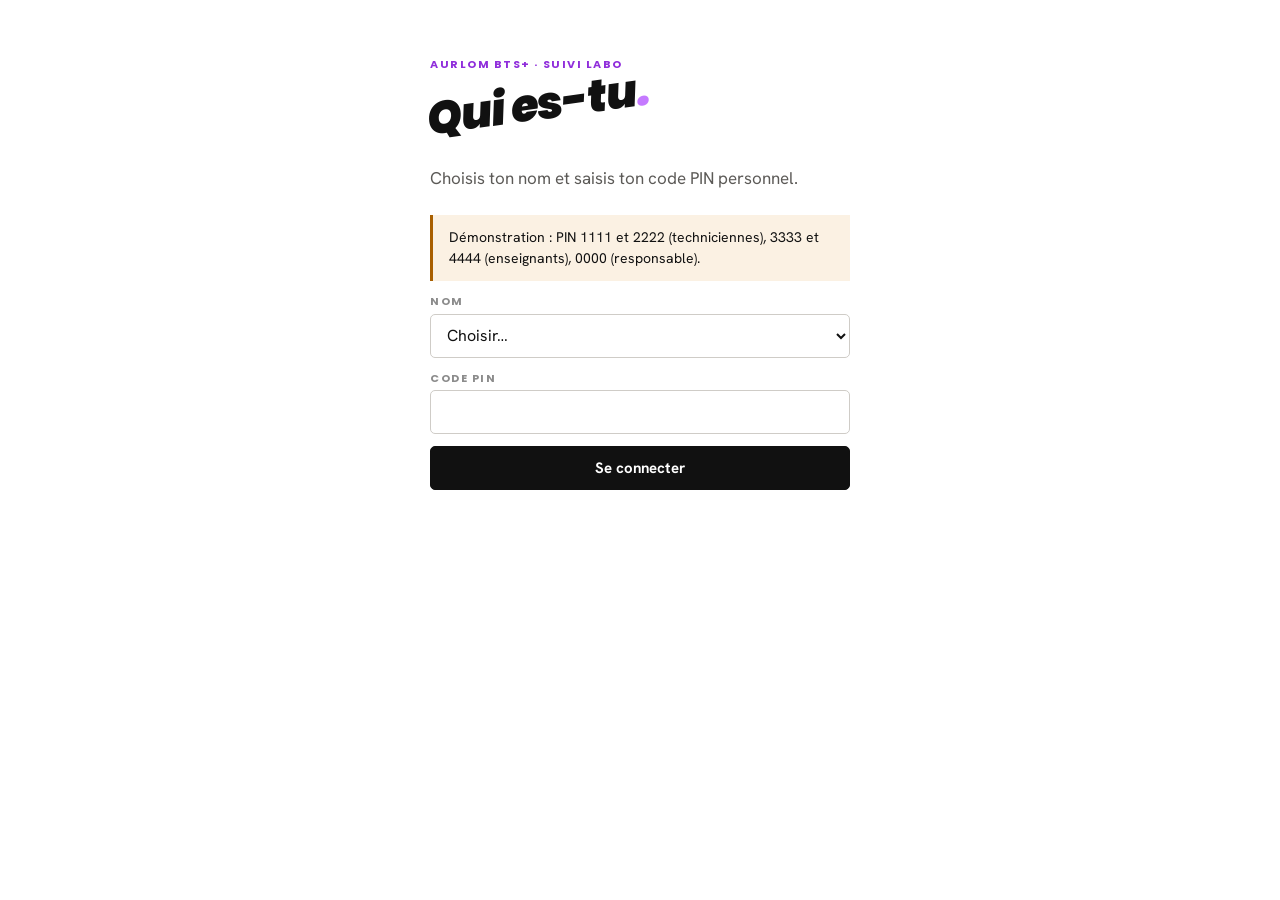
==== labo/index.html @ c9eea60d "Ajoute le suivi labo : présence, rangement, incidents et demandes de TP Application web pour les tec" ====
<!DOCTYPE html>
<html lang="fr">
<head>
<meta charset="UTF-8">
<meta name="viewport" content="width=device-width, initial-scale=1.0">
<meta name="robots" content="noindex">
<title>Suivi labo TP</title>
<link rel="preconnect" href="https://fonts.googleapis.com">
<link href="https://fonts.googleapis.com/css2?family=Poppins:ital,wght@0,700;1,900&family=Hanken+Grotesk:ital,wght@0,400;0,600;0,700;1,400&family=JetBrains+Mono:wght@400;600&display=swap" rel="stylesheet">
<link rel="stylesheet" href="style.css">
</head>
<body>
<main class="page" id="app">
  <p class="vide">Chargement…</p>
</main>
<section class="imprimable" id="imprimable" aria-hidden="true"></section>
<div class="toast cache" id="toast" role="status" aria-live="polite"></div>
<script src="core.js"></script>
<script src="demo.js"></script>
<script src="app.js"></script>
</body>
</html>
---- labo/style.css ----
/* Suivi labo — charte interne Aurlom BTS+ (Guide interne Aurlom, jetons du design system). */
:root {
  --papier: #ffffff; --pierre: #f5f4f1; --encre: #111111; --encre-sourde: #5c5a57; --encre-faible: #8c8c8c;
  --filet: #e2dfda; --filet-fort: #cfccc7; --violet: #c57aff; --violet-profond: #902edb; --violet-pale: #f4ecff;
  --violet-2: #cdb0ff; --violet-nuit: #391959; --vert: #1d7a50; --vert-pale: #e8f4ee; --ambre: #a85f00;
  --ambre-pale: #fbf1e3; --rouge-pale: #fbeceb; --sur-encre: #e9e6e2; --sur-encre-sourd: #bdb9b4;
  --space-1: 4px; --space-2: 8px; --space-3: 12px; --space-4: 16px; --space-5: 24px; --space-6: 32px; --space-7: 48px;
  --radius-xs: 3px; --radius-sm: 5px; --radius-md: 8px;
  --filet-fin: 1px solid var(--filet); --filet-encre: 1px solid var(--encre);
  --inclinaison: -8deg;
  --font-display: 'Poppins', system-ui, sans-serif;
  --font-sans: 'Hanken Grotesk', system-ui, sans-serif;
  --font-mono: 'JetBrains Mono', ui-monospace, monospace;
  color-scheme: light;
}
* { box-sizing: border-box; }
html { -webkit-text-size-adjust: 100%; }
body { margin: 0; background: var(--papier); color: var(--encre); font-family: var(--font-sans); font-size: 15px; line-height: 1.5; -webkit-font-smoothing: antialiased; }
.page { max-width: 1040px; margin: 0 auto; padding: var(--space-5) var(--space-4) var(--space-7); }
button, input, select, textarea { font: inherit; color: inherit; }

/* Titres */
.sur { font-family: var(--font-display); font-size: 11px; font-weight: 700; letter-spacing: 0.14em; text-transform: uppercase; color: var(--violet-profond); margin: 0; }
h1 { font-family: var(--font-display); font-weight: 900; font-style: italic; font-size: clamp(32px, 7vw, 45px); line-height: 1; letter-spacing: -0.02em; margin: var(--space-5) 0 var(--space-5); display: inline-block; transform: rotate(var(--inclinaison)); transform-origin: left bottom; }
h1 .point, h2 .point { color: var(--violet); }
h2 { font-family: var(--font-display); font-weight: 900; font-style: italic; font-size: 23px; line-height: 1.15; letter-spacing: -0.01em; margin: var(--space-6) 0 var(--space-4); }
h3 { font-size: 16px; font-weight: 700; margin: 0 0 var(--space-2); }
.lead { font-size: 17px; margin: 0 0 var(--space-5); color: var(--encre-sourde); max-width: 640px; }
.label, th, .champ > span { font-family: var(--font-display); font-size: 11px; font-weight: 700; letter-spacing: 0.14em; text-transform: uppercase; color: var(--encre-faible); }
.sourd { color: var(--encre-sourde); }
.petit { font-size: 14px; }
.mono { font-family: var(--font-mono); font-size: 13px; }

/* En-tête */
.entete { display: flex; justify-content: space-between; align-items: center; gap: var(--space-3); flex-wrap: wrap; padding-bottom: var(--space-3); border-bottom: var(--filet-encre); }
.entete .qui { font-size: 14px; color: var(--encre-sourde); }
.entete .qui b { color: var(--encre); }
.demo { background: var(--ambre-pale); border-left: 3px solid var(--ambre); padding: var(--space-2) var(--space-3); font-size: 14px; margin: var(--space-3) 0 0; display: flex; gap: var(--space-3); flex-wrap: wrap; align-items: center; justify-content: space-between; }

/* Onglets */
.onglets { display: flex; gap: var(--space-1); overflow-x: auto; margin: var(--space-4) 0 0; border-bottom: var(--filet-fin); scrollbar-width: none; }
.onglets button { background: none; border: 0; border-bottom: 2px solid transparent; padding: var(--space-2) var(--space-3); font-family: var(--font-display); font-weight: 700; font-size: 12px; letter-spacing: 0.08em; text-transform: uppercase; color: var(--encre-sourde); cursor: pointer; white-space: nowrap; }
.onglets button[aria-selected="true"] { color: var(--encre); border-bottom-color: var(--violet); }
.onglets .compte { font-family: var(--font-mono); color: var(--violet-profond); margin-left: 4px; }

/* Boutons */
.btn { display: inline-flex; align-items: center; justify-content: center; gap: var(--space-2); min-height: 44px; padding: 0 var(--space-4); border-radius: var(--radius-sm); border: var(--filet-encre); background: var(--papier); color: var(--encre); font-weight: 700; cursor: pointer; text-decoration: none; }
.btn:hover { background: var(--pierre); }
.btn.plein { background: var(--encre); color: var(--papier); }
.btn.plein:hover { background: #2a2a2a; }
.btn.violet { background: var(--violet-profond); border-color: var(--violet-profond); color: var(--papier); }
.btn.lien { border: 0; background: none; color: var(--violet-profond); padding: 0; min-height: 0; }
.btn.petit { min-height: 34px; padding: 0 var(--space-3); font-size: 13px; }
.btn:disabled { opacity: 0.45; cursor: not-allowed; }
.btn:focus-visible, .onglets button:focus-visible, input:focus-visible, select:focus-visible, textarea:focus-visible, .seg label:focus-within { outline: 2px solid var(--violet-profond); outline-offset: 2px; }
.actions { display: flex; gap: var(--space-2); flex-wrap: wrap; margin-top: var(--space-3); }

/* Formulaires */
.grille { display: grid; grid-template-columns: repeat(auto-fit, minmax(200px, 1fr)); gap: var(--space-3) var(--space-4); }
.champ { display: flex; flex-direction: column; gap: var(--space-1); }
.champ.large { grid-column: 1 / -1; }
input, select, textarea { width: 100%; min-height: 44px; padding: var(--space-2) var(--space-3); border: var(--filet-fin); border-color: var(--filet-fort); border-radius: var(--radius-sm); background: var(--papier); font-size: 16px; }
textarea { min-height: 88px; resize: vertical; }
.cases { display: grid; grid-template-columns: repeat(auto-fit, minmax(240px, 1fr)); gap: var(--space-2); }
.case { display: flex; gap: var(--space-2); align-items: flex-start; padding: var(--space-2) var(--space-3); border: var(--filet-fin); border-radius: var(--radius-sm); cursor: pointer; }
.case input { width: 18px; height: 18px; min-height: 0; margin: 3px 0 0; accent-color: var(--violet-profond); flex: none; }
.case:has(input:checked) { border-color: var(--violet-2); background: var(--violet-pale); }

/* Segmenté OK / NC / N.A. */
.controle { display: flex; justify-content: space-between; align-items: center; gap: var(--space-3); padding: var(--space-2) 0; border-bottom: var(--filet-fin); }
.seg { display: inline-flex; border: var(--filet-fin); border-color: var(--filet-fort); border-radius: var(--radius-sm); overflow: hidden; flex: none; }
.seg label { position: relative; }
.seg input { position: absolute; opacity: 0; width: 1px; height: 1px; min-height: 0; }
.seg span { display: block; padding: var(--space-2) var(--space-3); font-size: 12px; font-weight: 700; letter-spacing: 0.06em; cursor: pointer; min-width: 52px; text-align: center; }
.seg label + label span { border-left: var(--filet-fin); }
.seg input:checked + span.ok { background: var(--vert-pale); color: var(--vert); }
.seg input:checked + span.nc { background: var(--rouge-pale); color: var(--violet-profond); }
.seg input:checked + span.na { background: var(--pierre); color: var(--encre-sourde); }

/* Cartes, encarts, panneau */
.carte { border: var(--filet-fin); border-radius: var(--radius-sm); padding: var(--space-4); margin-bottom: var(--space-3); background: var(--papier); }
.carte .tete { display: flex; justify-content: space-between; gap: var(--space-3); align-items: flex-start; flex-wrap: wrap; }
.carte .meta { font-size: 14px; color: var(--encre-sourde); margin: var(--space-1) 0 0; }
.carte p { margin: var(--space-2) 0 0; }
details.carte summary { cursor: pointer; list-style: none; }
details.carte summary::-webkit-details-marker { display: none; }
.encart { padding: var(--space-3) var(--space-4); border-left: 3px solid var(--encre); background: var(--pierre); margin: var(--space-3) 0; font-size: 14px; }
.encart.ambre { background: var(--ambre-pale); border-color: var(--ambre); }
.encart.vert { background: var(--vert-pale); border-color: var(--vert); }
.encart.urgent { background: var(--rouge-pale); border-color: var(--violet-profond); }
.panneau { background: var(--encre); color: var(--sur-encre); border-radius: var(--radius-md); padding: var(--space-5); margin: var(--space-4) 0; }
.panneau .label { color: var(--sur-encre-sourd); }
.panneau .heure { font-family: var(--font-display); font-weight: 900; font-style: italic; font-size: clamp(44px, 12vw, 64px); line-height: 1; letter-spacing: -0.02em; display: inline-block; transform: rotate(var(--inclinaison)); transform-origin: left bottom; margin: var(--space-4) 0 var(--space-4); color: var(--papier); }
.panneau .heure .point { color: var(--violet); }
.panneau select { background: var(--encre); color: var(--sur-encre); border-color: #3a3a3a; }
.panneau .btn.badge { width: 100%; min-height: 64px; font-size: 18px; background: var(--violet); border-color: var(--violet); color: var(--encre); }
.panneau .btn.badge:hover { background: var(--violet-2); }
.panneau .sourd { color: var(--sur-encre-sourd); }

/* Badges d'état (toujours un mot + une couleur) */
.badge { display: inline-block; font-family: var(--font-display); font-size: 11px; line-height: 1; font-weight: 700; letter-spacing: 0.08em; text-transform: uppercase; padding: 5px 7px; border-radius: var(--radius-xs); white-space: nowrap; vertical-align: middle; background: var(--pierre); color: var(--encre-sourde); }
.badge.vert { background: var(--vert-pale); color: var(--vert); }
.badge.ambre { background: var(--ambre-pale); color: var(--ambre); }
.badge.violet { background: var(--violet-pale); color: var(--violet-profond); }
.badge.urgent { background: var(--rouge-pale); color: var(--violet-profond); }
.badge.encre { background: var(--encre); color: var(--sur-encre); }

/* Chiffres clés */
.chiffres { display: grid; grid-template-columns: repeat(auto-fit, minmax(150px, 1fr)); border-top: var(--filet-encre); margin: var(--space-4) 0; }
.chiffre { padding: var(--space-4) var(--space-4) var(--space-4) 0; border-bottom: var(--filet-fin); }
.chiffre b { display: inline-block; font-family: var(--font-display); font-weight: 900; font-style: italic; font-size: 38px; line-height: 1; letter-spacing: -0.02em; transform: rotate(var(--inclinaison)); transform-origin: left bottom; margin: var(--space-2) 0 var(--space-3); }
.chiffre.accent b { color: var(--violet-profond); }
.chiffre span { display: block; font-size: 14px; color: var(--encre-sourde); line-height: 1.4; }

/* Tableaux */
.tableau-wrap { overflow-x: auto; margin: var(--space-3) 0; }
table { border-collapse: collapse; width: 100%; font-size: 14px; }
th { text-align: left; padding: var(--space-2) var(--space-3) var(--space-2) 0; border-bottom: var(--filet-encre); white-space: nowrap; }
td { padding: var(--space-3) var(--space-3) var(--space-3) 0; border-bottom: var(--filet-fin); vertical-align: top; }
td:first-child { font-weight: 600; }
td.num, th.num, td.mono { white-space: nowrap; }
td.num, th.num { text-align: right; font-family: var(--font-mono); font-variant-numeric: tabular-nums; }
tfoot td { border-top: var(--filet-encre); border-bottom: 0; font-weight: 700; }

/* Fil de messages */
.fil { margin-top: var(--space-3); border-top: var(--filet-fin); padding-top: var(--space-3); }
.msg { padding: var(--space-2) 0; font-size: 14px; }
.msg .de { font-weight: 700; }
.msg.systeme { color: var(--encre-faible); font-size: 13px; }
.fil form { display: flex; gap: var(--space-2); margin-top: var(--space-2); }
.fil input { flex: 1; }

.vide { color: var(--encre-faible); font-size: 14px; padding: var(--space-3) 0; }
.toast { position: fixed; left: 50%; bottom: var(--space-5); transform: translateX(-50%); max-width: calc(100% - 32px); background: var(--encre); color: var(--sur-encre); padding: var(--space-3) var(--space-4); border-radius: var(--radius-sm); font-size: 14px; z-index: 10; }
.toast.erreur { background: var(--violet-nuit); }
.connexion { max-width: 420px; margin: var(--space-6) auto 0; }
.cache { display: none !important; }
.deux { display: grid; grid-template-columns: 1fr; gap: var(--space-5); }
@media (min-width: 860px) { .deux { grid-template-columns: 1fr 1fr; } }

/* Impression du relevé mensuel */
.imprimable { display: none; }
@media print {
  body * { visibility: hidden; }
  .imprimable, .imprimable * { visibility: visible; }
  .imprimable { display: block; position: absolute; inset: 0; padding: 18mm; font-size: 10pt; }
  .imprimable h1 { font-size: 25pt; transform: none; margin: 4mm 0 6mm; }
  .imprimable .signatures { display: grid; grid-template-columns: 1fr 1fr; gap: 12mm; margin-top: 14mm; }
  .imprimable .signatures div { border-top: 1px solid #111; padding-top: 2mm; min-height: 22mm; }
  .imprimable .pied { margin-top: 10mm; font-size: 8pt; color: #8c8c8c; display: flex; justify-content: space-between; }
}
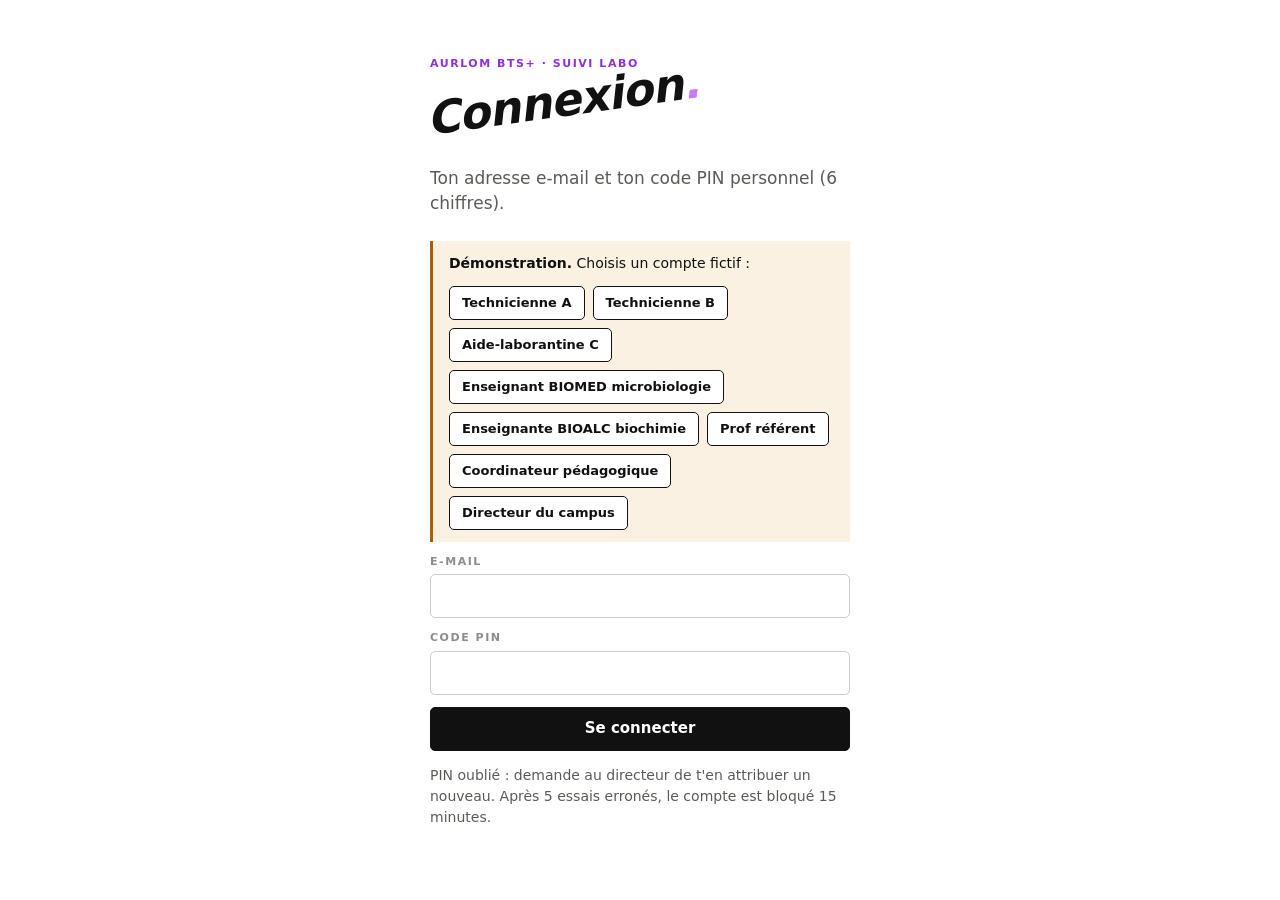
==== commit a4a23b7b: "Suivi labo v2 : rôles, inventaire, commandes, programme et sécurité - Sept rôles avec droits vérifié" ====
--- a/labo/index.html
+++ b/labo/index.html
@@ -3,7 +3,9 @@
 <head>
 <meta charset="UTF-8">
 <meta name="viewport" content="width=device-width, initial-scale=1.0">
-<meta name="robots" content="noindex">
+<meta name="robots" content="noindex, nofollow, noarchive">
+<meta name="referrer" content="no-referrer">
+<meta http-equiv="Content-Security-Policy" content="default-src 'none'; script-src 'self'; style-src 'self' 'unsafe-inline' https://fonts.googleapis.com; font-src https://fonts.gstatic.com; img-src 'self' data:; connect-src https://script.google.com https://script.googleusercontent.com; form-action 'none'; base-uri 'none'">
 <title>Suivi labo TP</title>
 <link rel="preconnect" href="https://fonts.googleapis.com">
 <link href="https://fonts.googleapis.com/css2?family=Poppins:ital,wght@0,700;1,900&family=Hanken+Grotesk:ital,wght@0,400;0,600;0,700;1,400&family=JetBrains+Mono:wght@400;600&display=swap" rel="stylesheet">
--- a/labo/style.css
+++ b/labo/style.css
@@ -138,6 +138,13 @@
 .deux { display: grid; grid-template-columns: 1fr; gap: var(--space-5); }
 @media (min-width: 860px) { .deux { grid-template-columns: 1fr 1fr; } }
 
+/* Programme et commandes */
+ul.materiel { list-style: none; padding: 0; margin: 0; display: grid; gap: var(--space-1); font-size: 14px; }
+ul.materiel li::before { content: ''; display: inline-block; width: 8px; height: 8px; background: var(--violet); margin-right: var(--space-2); vertical-align: middle; }
+fieldset.devis { border: var(--filet-fin); border-radius: var(--radius-sm); padding: var(--space-3) var(--space-4); margin: var(--space-4) 0 0; }
+fieldset.devis legend { padding: 0 var(--space-2); }
+.devis-ligne + .devis-ligne { margin-top: var(--space-3); padding-top: var(--space-3); border-top: var(--filet-fin); }
+
 /* Impression du relevé mensuel */
 .imprimable { display: none; }
 @media print {
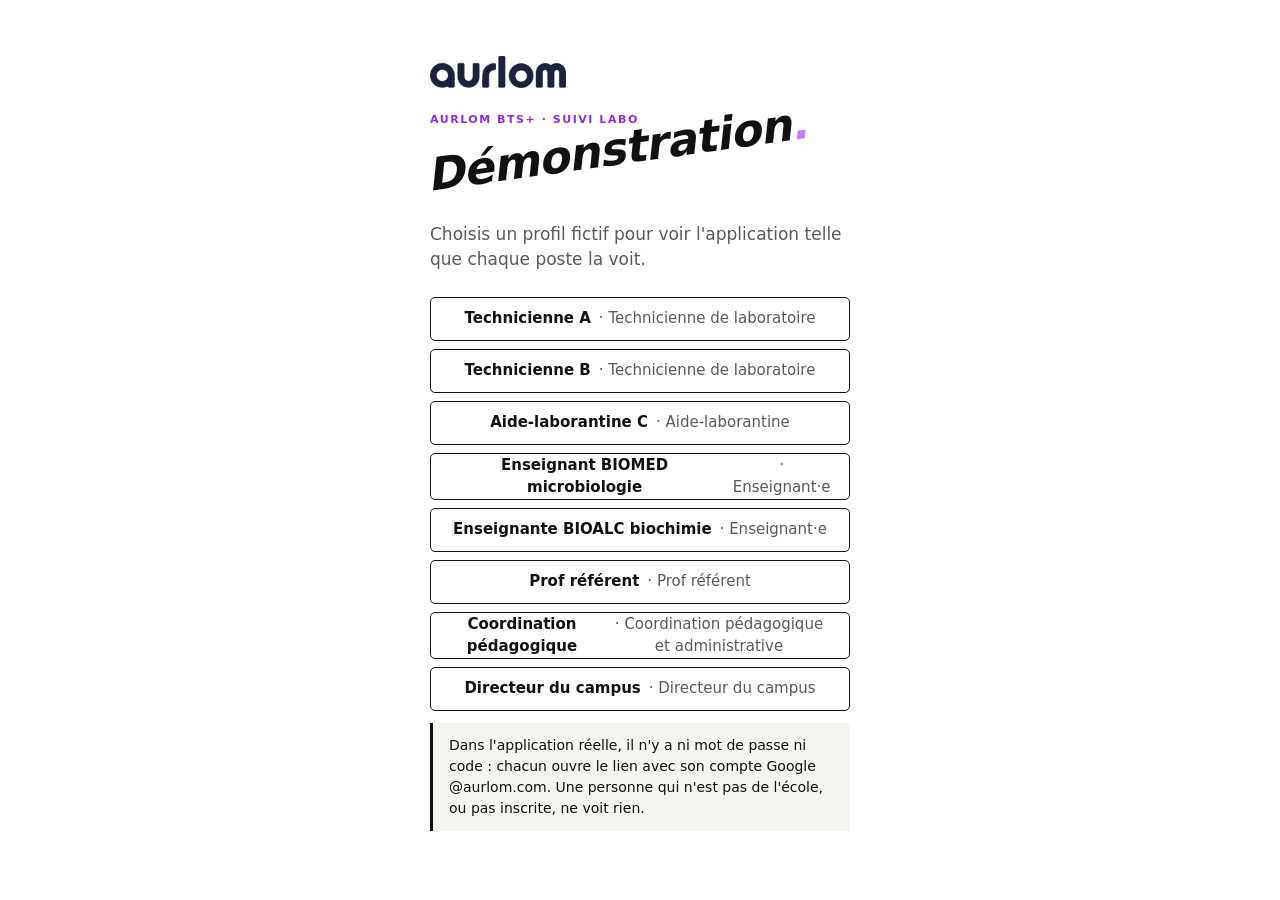
==== commit 0beb0c78: "Suppression complète de l'accès par code PIN L'identité vient uniquement du compte Google de l'école" ====
--- a/labo/index.html
+++ b/labo/index.html
@@ -5,7 +5,7 @@
 <meta name="viewport" content="width=device-width, initial-scale=1.0">
 <meta name="robots" content="noindex, nofollow, noarchive">
 <meta name="referrer" content="no-referrer">
-<meta http-equiv="Content-Security-Policy" content="default-src 'none'; script-src 'self'; style-src 'self' 'unsafe-inline' https://fonts.googleapis.com; font-src https://fonts.gstatic.com; img-src 'self' data:; connect-src https://script.google.com https://script.googleusercontent.com; form-action 'none'; base-uri 'none'">
+<meta http-equiv="Content-Security-Policy" content="default-src 'none'; script-src 'self'; style-src 'self' 'unsafe-inline' https://fonts.googleapis.com; font-src https://fonts.gstatic.com; img-src 'self' data:; connect-src 'none'; form-action 'none'; base-uri 'none'">
 <title>Suivi labo TP</title>
 <link rel="preconnect" href="https://fonts.googleapis.com">
 <link href="https://fonts.googleapis.com/css2?family=Poppins:ital,wght@0,700;1,900&family=Hanken+Grotesk:ital,wght@0,400;0,600;0,700;1,400&family=JetBrains+Mono:wght@400;600&display=swap" rel="stylesheet">
@@ -19,6 +19,7 @@
 <div class="toast cache" id="toast" role="status" aria-live="polite"></div>
 <script src="core.js"></script>
 <script src="demo.js"></script>
+<script src="referentiel.js"></script>
 <script src="app.js"></script>
 </body>
 </html>
--- a/labo/style.css
+++ b/labo/style.css
@@ -156,3 +156,42 @@
   .imprimable .signatures div { border-top: 1px solid #111; padding-top: 2mm; min-height: 22mm; }
   .imprimable .pied { margin-top: 10mm; font-size: 8pt; color: #8c8c8c; display: flex; justify-content: space-between; }
 }
+
+/* Boîte de dialogue intégrée */
+dialog.boite { border: var(--filet-encre); border-radius: var(--radius-md); padding: var(--space-5); max-width: min(480px, calc(100% - 32px)); width: 100%; background: var(--papier); color: var(--encre); }
+dialog.boite::backdrop { background: rgba(17, 17, 17, 0.45); }
+dialog.boite > p:first-child { font-weight: 700; margin: 0 0 var(--space-3); }
+details.carte summary .tete { margin: 0; }
+
+/* ------------------------------------------------------------------ */
+/* Codes couleurs (palette de la charte interne : états, filières)     */
+/* ------------------------------------------------------------------ */
+.entete .marque { display: flex; align-items: center; gap: var(--space-3); }
+.logo { display: block; height: 28px; width: auto; }
+.connexion .logo { height: 32px; margin-bottom: var(--space-2); }
+.imprimable .logo { height: 32px; }
+
+/* Filet gauche de 3 px dans la couleur de l'état, comme l'Encart de la charte */
+.carte.etat-vert { border-left: 3px solid var(--vert); }
+.carte.etat-ambre { border-left: 3px solid var(--ambre); }
+.carte.etat-urgent { border-left: 3px solid var(--violet-profond); }
+.carte.etat-violet { border-left: 3px solid var(--violet); }
+.carte.etat-eteint { border-left: 3px solid var(--filet-fort); }
+.carte.etat-eteint h3, .carte.etat-eteint p { color: var(--encre-sourde); }
+tr.etat-urgent td:first-child { border-left: 3px solid var(--violet-profond); padding-left: var(--space-2); }
+tr.etat-ambre td:first-child { border-left: 3px solid var(--ambre); padding-left: var(--space-2); }
+
+/* Étiquettes de filière */
+.filiere { display: inline-block; font-family: var(--font-display); font-size: 10px; font-weight: 700; letter-spacing: 0.1em; text-transform: uppercase; line-height: 1; padding: 4px 6px; border-radius: var(--radius-xs); vertical-align: middle; white-space: nowrap; }
+.filiere.f-biomed { background: var(--violet-nuit); color: var(--papier); }
+.filiere.f-bioalc { background: var(--encre); color: var(--papier); }
+.filiere.f-commun { background: var(--pierre); color: var(--encre-sourde); }
+
+/* Pied de page et légende */
+.pied { margin-top: var(--space-7); border-top: var(--filet-fin); padding-top: var(--space-3); }
+.pied-ligne { display: flex; justify-content: space-between; align-items: baseline; gap: var(--space-3); font-size: 11px; color: var(--encre-faible); margin-top: var(--space-3); }
+.pied-num { font-family: var(--font-mono); font-weight: 600; font-size: 13px; color: var(--violet-profond); }
+.legende summary { cursor: pointer; }
+.legende-grille { display: grid; grid-template-columns: repeat(auto-fit, minmax(260px, 1fr)); gap: var(--space-2) var(--space-5); margin-top: var(--space-3); font-size: 14px; color: var(--encre-sourde); }
+.legende-grille p { margin: 0; }
+@media print { .pied { display: none; } }
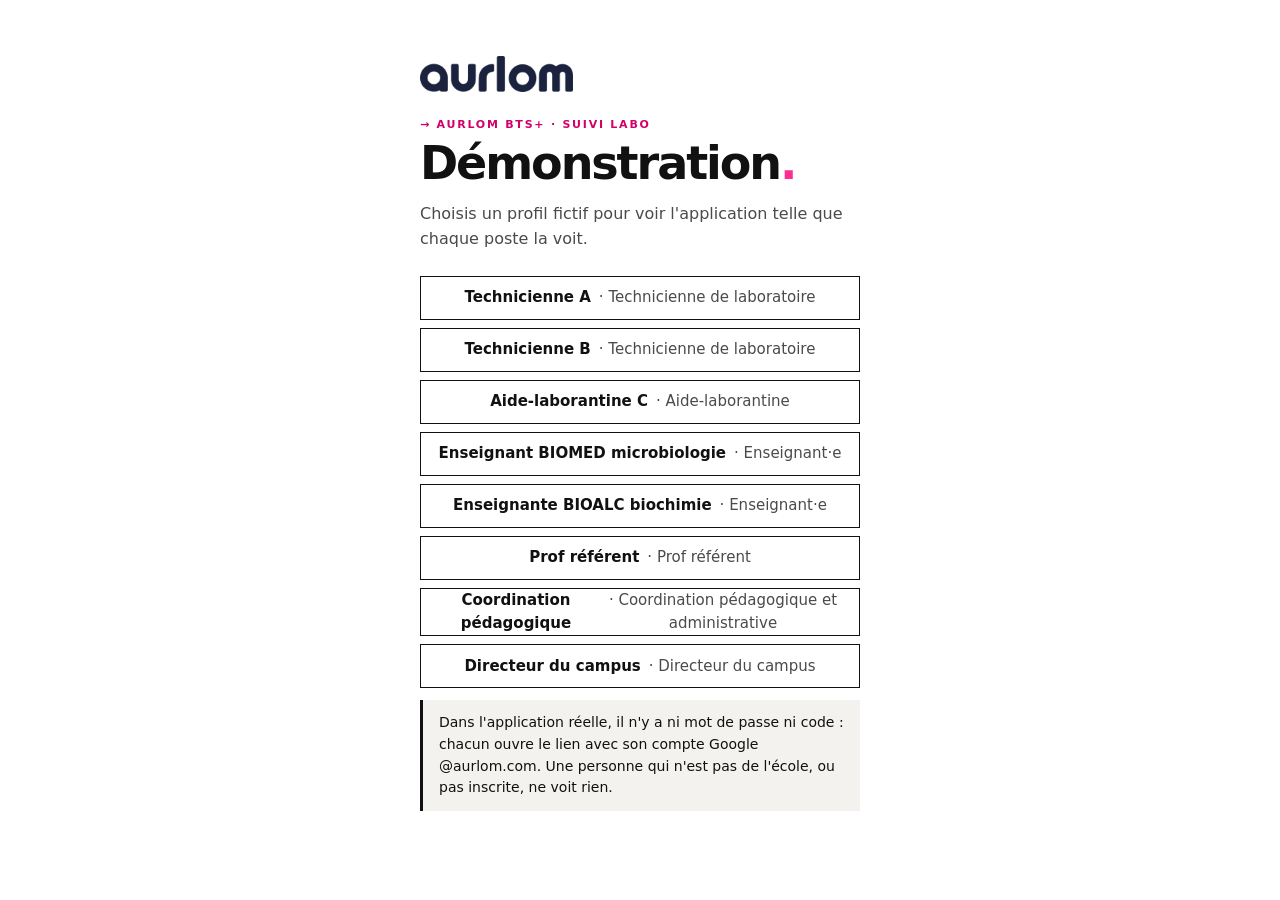
==== commit 3d83666f: "Charte Aurlom des guides internes et de la brochure BTS+ 2026-27 - Inter Tight droit et serré à la p" ====
--- a/labo/index.html
+++ b/labo/index.html
@@ -8,7 +8,7 @@
 <meta http-equiv="Content-Security-Policy" content="default-src 'none'; script-src 'self'; style-src 'self' 'unsafe-inline' https://fonts.googleapis.com; font-src https://fonts.gstatic.com; img-src 'self' data:; connect-src 'none'; form-action 'none'; base-uri 'none'">
 <title>Suivi labo TP</title>
 <link rel="preconnect" href="https://fonts.googleapis.com">
-<link href="https://fonts.googleapis.com/css2?family=Poppins:ital,wght@0,700;1,900&family=Hanken+Grotesk:ital,wght@0,400;0,600;0,700;1,400&family=JetBrains+Mono:wght@400;600&display=swap" rel="stylesheet">
+<link href="https://fonts.googleapis.com/css2?family=Inter+Tight:ital,wght@0,400;0,500;0,600;0,700;0,800;0,900;1,300;1,400&family=JetBrains+Mono:wght@400;600&display=swap" rel="stylesheet">
 <link rel="stylesheet" href="style.css">
 </head>
 <body>
--- a/labo/style.css
+++ b/labo/style.css
@@ -1,147 +1,170 @@
-/* Suivi labo — charte interne Aurlom BTS+ (Guide interne Aurlom, jetons du design system). */
+/* Suivi labo — charte Aurlom (guides internes et brochure BTS+ 2026-27) :
+   Inter Tight droit et serré, un seul accent rose vif, fond sable pour les encarts,
+   panneaux noirs, trois états RAS / À suivre / Urgent en vert, jaune et rose.
+   Aucun arrondi, aucune ombre, aucun dégradé. */
 :root {
-  --papier: #ffffff; --pierre: #f5f4f1; --encre: #111111; --encre-sourde: #5c5a57; --encre-faible: #8c8c8c;
-  --filet: #e2dfda; --filet-fort: #cfccc7; --violet: #c57aff; --violet-profond: #902edb; --violet-pale: #f4ecff;
-  --violet-2: #cdb0ff; --violet-nuit: #391959; --vert: #1d7a50; --vert-pale: #e8f4ee; --ambre: #a85f00;
-  --ambre-pale: #fbf1e3; --rouge-pale: #fbeceb; --sur-encre: #e9e6e2; --sur-encre-sourd: #bdb9b4;
+  --papier: #ffffff; --sable: #f4f2ee; --encre: #111111; --noir: #0d0d0d;
+  --encre-sourde: #4a4a4a; --gris: #8a8a8a; --filet: #e2dfda; --filet-fort: #cfccc7;
+  --rose: #ff2e93;          /* accent : aplats, filets, point final, texte sur noir */
+  --rose-texte: #d1006a;    /* même teinte foncée pour le petit texte sur fond clair (lisibilité) */
+  --rose-pale: #ffebf4;
+  --vert: #127a6b; --vert-pale: #e5f2ef;     /* RAS : fait, validé */
+  --jaune: #ffd43b; --jaune-pale: #fff6d6;   /* À suivre : à faire, à valider */
+  --sur-noir: #ffffff; --sur-noir-sourd: #b5b5b5;
   --space-1: 4px; --space-2: 8px; --space-3: 12px; --space-4: 16px; --space-5: 24px; --space-6: 32px; --space-7: 48px;
-  --radius-xs: 3px; --radius-sm: 5px; --radius-md: 8px;
-  --filet-fin: 1px solid var(--filet); --filet-encre: 1px solid var(--encre);
-  --inclinaison: -8deg;
-  --font-display: 'Poppins', system-ui, sans-serif;
-  --font-sans: 'Hanken Grotesk', system-ui, sans-serif;
+  --filet-fin: 1px solid var(--filet); --filet-encre: 1px solid var(--encre); --filet-gras: 2px solid var(--encre);
+  --font-titre: 'Inter Tight', 'Inter', system-ui, sans-serif;
+  --font-sans: 'Inter Tight', 'Inter', system-ui, sans-serif;
   --font-mono: 'JetBrains Mono', ui-monospace, monospace;
   color-scheme: light;
 }
 * { box-sizing: border-box; }
 html { -webkit-text-size-adjust: 100%; }
-body { margin: 0; background: var(--papier); color: var(--encre); font-family: var(--font-sans); font-size: 15px; line-height: 1.5; -webkit-font-smoothing: antialiased; }
-.page { max-width: 1040px; margin: 0 auto; padding: var(--space-5) var(--space-4) var(--space-7); }
+body { margin: 0; background: var(--papier); color: var(--encre); font-family: var(--font-sans); font-size: 15px; line-height: 1.55; -webkit-font-smoothing: antialiased; }
+.page { max-width: 1120px; margin: 0 auto; padding: var(--space-5) var(--space-4) var(--space-7); }
 button, input, select, textarea { font: inherit; color: inherit; }
 
-/* Titres */
-.sur { font-family: var(--font-display); font-size: 11px; font-weight: 700; letter-spacing: 0.14em; text-transform: uppercase; color: var(--violet-profond); margin: 0; }
-h1 { font-family: var(--font-display); font-weight: 900; font-style: italic; font-size: clamp(32px, 7vw, 45px); line-height: 1; letter-spacing: -0.02em; margin: var(--space-5) 0 var(--space-5); display: inline-block; transform: rotate(var(--inclinaison)); transform-origin: left bottom; }
-h1 .point, h2 .point { color: var(--violet); }
-h2 { font-family: var(--font-display); font-weight: 900; font-style: italic; font-size: 23px; line-height: 1.15; letter-spacing: -0.01em; margin: var(--space-6) 0 var(--space-4); }
-h3 { font-size: 16px; font-weight: 700; margin: 0 0 var(--space-2); }
-.lead { font-size: 17px; margin: 0 0 var(--space-5); color: var(--encre-sourde); max-width: 640px; }
-.label, th, .champ > span { font-family: var(--font-display); font-size: 11px; font-weight: 700; letter-spacing: 0.14em; text-transform: uppercase; color: var(--encre-faible); }
+/* Titres : droits, serrés, point final rose */
+.sur { font-family: var(--font-titre); font-size: 11px; font-weight: 700; letter-spacing: 0.16em; text-transform: uppercase; color: var(--rose-texte); margin: 0; }
+.sur::before { content: '→ '; }
+h1 { font-family: var(--font-titre); font-weight: 900; font-size: clamp(32px, 6vw, 46px); line-height: 0.98; letter-spacing: -0.045em; margin: var(--space-2) 0 var(--space-4); }
+h1 .point, h2 .point { color: var(--rose); }
+h2 { font-family: var(--font-titre); font-weight: 800; font-size: 23px; line-height: 1.15; letter-spacing: -0.03em; margin: var(--space-6) 0 var(--space-3); }
+h3 { font-size: 16px; font-weight: 700; letter-spacing: -0.01em; margin: 0 0 var(--space-2); }
+.lead { font-size: 16px; margin: 0 0 var(--space-5); color: var(--encre-sourde); max-width: 680px; }
+.label, th, .champ > span { font-family: var(--font-titre); font-size: 11px; font-weight: 700; letter-spacing: 0.14em; text-transform: uppercase; color: var(--gris); }
 .sourd { color: var(--encre-sourde); }
 .petit { font-size: 14px; }
 .mono { font-family: var(--font-mono); font-size: 13px; }
 
-/* En-tête */
-.entete { display: flex; justify-content: space-between; align-items: center; gap: var(--space-3); flex-wrap: wrap; padding-bottom: var(--space-3); border-bottom: var(--filet-encre); }
+/* En-tête : logo, puis filet noir comme en tête des guides */
+.entete { display: flex; justify-content: space-between; align-items: center; gap: var(--space-3); flex-wrap: wrap; padding-bottom: var(--space-3); border-bottom: var(--filet-gras); }
 .entete .qui { font-size: 14px; color: var(--encre-sourde); }
 .entete .qui b { color: var(--encre); }
-.demo { background: var(--ambre-pale); border-left: 3px solid var(--ambre); padding: var(--space-2) var(--space-3); font-size: 14px; margin: var(--space-3) 0 0; display: flex; gap: var(--space-3); flex-wrap: wrap; align-items: center; justify-content: space-between; }
-
-/* Onglets */
-.onglets { display: flex; gap: var(--space-1); overflow-x: auto; margin: var(--space-4) 0 0; border-bottom: var(--filet-fin); scrollbar-width: none; }
-.onglets button { background: none; border: 0; border-bottom: 2px solid transparent; padding: var(--space-2) var(--space-3); font-family: var(--font-display); font-weight: 700; font-size: 12px; letter-spacing: 0.08em; text-transform: uppercase; color: var(--encre-sourde); cursor: pointer; white-space: nowrap; }
-.onglets button[aria-selected="true"] { color: var(--encre); border-bottom-color: var(--violet); }
-.onglets .compte { font-family: var(--font-mono); color: var(--violet-profond); margin-left: 4px; }
-
-/* Boutons */
-.btn { display: inline-flex; align-items: center; justify-content: center; gap: var(--space-2); min-height: 44px; padding: 0 var(--space-4); border-radius: var(--radius-sm); border: var(--filet-encre); background: var(--papier); color: var(--encre); font-weight: 700; cursor: pointer; text-decoration: none; }
-.btn:hover { background: var(--pierre); }
+.demo { background: var(--jaune-pale); border-left: 3px solid var(--jaune); padding: var(--space-2) var(--space-3); font-size: 14px; margin: var(--space-3) 0 0; display: flex; gap: var(--space-3); flex-wrap: wrap; align-items: center; justify-content: space-between; }
+
+/* Onglets : tous visibles, retour à la ligne au lieu du défilement horizontal */
+.onglets { display: flex; flex-wrap: wrap; gap: var(--space-2); margin: var(--space-4) 0 0; padding-bottom: var(--space-3); border-bottom: var(--filet-fin); }
+.onglets button { display: inline-flex; align-items: center; gap: 6px; min-height: 36px; background: var(--papier); border: var(--filet-encre); padding: 0 var(--space-3); font-family: var(--font-titre); font-weight: 700; font-size: 12px; letter-spacing: 0.1em; text-transform: uppercase; color: var(--encre); cursor: pointer; white-space: nowrap; }
+.onglets button:hover { background: var(--sable); }
+.onglets button[aria-selected="true"] { background: var(--encre); color: var(--papier); }
+.onglets .compte { font-family: var(--font-mono); font-size: 11px; font-weight: 600; letter-spacing: 0; background: var(--rose); color: var(--papier); padding: 2px 6px; line-height: 1.2; }
+@media (max-width: 560px) {
+  .onglets { gap: 6px; }
+  .onglets button { flex: 1 1 calc(50% - 6px); justify-content: center; font-size: 11px; letter-spacing: 0.06em; padding: 0 var(--space-2); white-space: normal; text-align: center; line-height: 1.2; }
+}
+
+/* Boutons : rectangles nets */
+.btn { display: inline-flex; align-items: center; justify-content: center; gap: var(--space-2); min-height: 44px; padding: 0 var(--space-4); border: var(--filet-encre); background: var(--papier); color: var(--encre); font-weight: 700; cursor: pointer; text-decoration: none; }
+.btn:hover { background: var(--sable); }
 .btn.plein { background: var(--encre); color: var(--papier); }
-.btn.plein:hover { background: #2a2a2a; }
-.btn.violet { background: var(--violet-profond); border-color: var(--violet-profond); color: var(--papier); }
-.btn.lien { border: 0; background: none; color: var(--violet-profond); padding: 0; min-height: 0; }
+.btn.plein:hover { background: #2b2b2b; }
+.btn.violet { background: var(--rose); border-color: var(--rose); color: var(--papier); }
+.btn.lien { border: 0; background: none; color: var(--encre); padding: 0; min-height: 0; text-decoration: underline; text-decoration-color: var(--rose); text-decoration-thickness: 2px; text-underline-offset: 3px; }
+.btn.lien:hover { background: none; color: var(--rose-texte); }
 .btn.petit { min-height: 34px; padding: 0 var(--space-3); font-size: 13px; }
 .btn:disabled { opacity: 0.45; cursor: not-allowed; }
-.btn:focus-visible, .onglets button:focus-visible, input:focus-visible, select:focus-visible, textarea:focus-visible, .seg label:focus-within { outline: 2px solid var(--violet-profond); outline-offset: 2px; }
+.btn:focus-visible, .onglets button:focus-visible, input:focus-visible, select:focus-visible, textarea:focus-visible, .seg label:focus-within, summary:focus-visible { outline: 2px solid var(--rose); outline-offset: 2px; }
 .actions { display: flex; gap: var(--space-2); flex-wrap: wrap; margin-top: var(--space-3); }
 
 /* Formulaires */
 .grille { display: grid; grid-template-columns: repeat(auto-fit, minmax(200px, 1fr)); gap: var(--space-3) var(--space-4); }
 .champ { display: flex; flex-direction: column; gap: var(--space-1); }
 .champ.large { grid-column: 1 / -1; }
-input, select, textarea { width: 100%; min-height: 44px; padding: var(--space-2) var(--space-3); border: var(--filet-fin); border-color: var(--filet-fort); border-radius: var(--radius-sm); background: var(--papier); font-size: 16px; }
+input, select, textarea { width: 100%; min-height: 44px; padding: var(--space-2) var(--space-3); border: 1px solid var(--filet-fort); border-radius: 0; background: var(--papier); font-size: 16px; }
+input:hover, select:hover, textarea:hover { border-color: var(--encre); }
 textarea { min-height: 88px; resize: vertical; }
 .cases { display: grid; grid-template-columns: repeat(auto-fit, minmax(240px, 1fr)); gap: var(--space-2); }
-.case { display: flex; gap: var(--space-2); align-items: flex-start; padding: var(--space-2) var(--space-3); border: var(--filet-fin); border-radius: var(--radius-sm); cursor: pointer; }
-.case input { width: 18px; height: 18px; min-height: 0; margin: 3px 0 0; accent-color: var(--violet-profond); flex: none; }
-.case:has(input:checked) { border-color: var(--violet-2); background: var(--violet-pale); }
+.case { display: flex; gap: var(--space-2); align-items: flex-start; padding: var(--space-2) var(--space-3); border: var(--filet-fin); cursor: pointer; }
+.case input { width: 18px; height: 18px; min-height: 0; margin: 3px 0 0; accent-color: var(--rose); flex: none; }
+.case:has(input:checked) { border-color: var(--rose); background: var(--rose-pale); }
 
 /* Segmenté OK / NC / N.A. */
 .controle { display: flex; justify-content: space-between; align-items: center; gap: var(--space-3); padding: var(--space-2) 0; border-bottom: var(--filet-fin); }
-.seg { display: inline-flex; border: var(--filet-fin); border-color: var(--filet-fort); border-radius: var(--radius-sm); overflow: hidden; flex: none; }
+.seg { display: inline-flex; border: 1px solid var(--encre); overflow: hidden; flex: none; }
 .seg label { position: relative; }
 .seg input { position: absolute; opacity: 0; width: 1px; height: 1px; min-height: 0; }
 .seg span { display: block; padding: var(--space-2) var(--space-3); font-size: 12px; font-weight: 700; letter-spacing: 0.06em; cursor: pointer; min-width: 52px; text-align: center; }
-.seg label + label span { border-left: var(--filet-fin); }
-.seg input:checked + span.ok { background: var(--vert-pale); color: var(--vert); }
-.seg input:checked + span.nc { background: var(--rouge-pale); color: var(--violet-profond); }
-.seg input:checked + span.na { background: var(--pierre); color: var(--encre-sourde); }
-
-/* Cartes, encarts, panneau */
-.carte { border: var(--filet-fin); border-radius: var(--radius-sm); padding: var(--space-4); margin-bottom: var(--space-3); background: var(--papier); }
+.seg label + label span { border-left: 1px solid var(--encre); }
+.seg input:checked + span.ok { background: var(--vert); color: var(--papier); }
+.seg input:checked + span.nc { background: var(--rose); color: var(--papier); }
+.seg input:checked + span.na { background: var(--sable); color: var(--encre-sourde); }
+
+/* Cartes, encarts, panneau noir */
+.carte { border: var(--filet-fin); padding: var(--space-4); margin-bottom: var(--space-3); background: var(--papier); }
 .carte .tete { display: flex; justify-content: space-between; gap: var(--space-3); align-items: flex-start; flex-wrap: wrap; }
 .carte .meta { font-size: 14px; color: var(--encre-sourde); margin: var(--space-1) 0 0; }
 .carte p { margin: var(--space-2) 0 0; }
 details.carte summary { cursor: pointer; list-style: none; }
 details.carte summary::-webkit-details-marker { display: none; }
-.encart { padding: var(--space-3) var(--space-4); border-left: 3px solid var(--encre); background: var(--pierre); margin: var(--space-3) 0; font-size: 14px; }
-.encart.ambre { background: var(--ambre-pale); border-color: var(--ambre); }
+details.carte > summary h3::after { content: ' +'; color: var(--rose-texte); }
+details.carte[open] > summary h3::after { content: ' –'; }
+.encart { padding: var(--space-3) var(--space-4); border-left: 3px solid var(--encre); background: var(--sable); margin: var(--space-3) 0; font-size: 14px; }
+.encart.ambre { background: var(--jaune-pale); border-color: var(--jaune); }
 .encart.vert { background: var(--vert-pale); border-color: var(--vert); }
-.encart.urgent { background: var(--rouge-pale); border-color: var(--violet-profond); }
-.panneau { background: var(--encre); color: var(--sur-encre); border-radius: var(--radius-md); padding: var(--space-5); margin: var(--space-4) 0; }
-.panneau .label { color: var(--sur-encre-sourd); }
-.panneau .heure { font-family: var(--font-display); font-weight: 900; font-style: italic; font-size: clamp(44px, 12vw, 64px); line-height: 1; letter-spacing: -0.02em; display: inline-block; transform: rotate(var(--inclinaison)); transform-origin: left bottom; margin: var(--space-4) 0 var(--space-4); color: var(--papier); }
-.panneau .heure .point { color: var(--violet); }
-.panneau select { background: var(--encre); color: var(--sur-encre); border-color: #3a3a3a; }
-.panneau .btn.badge { width: 100%; min-height: 64px; font-size: 18px; background: var(--violet); border-color: var(--violet); color: var(--encre); }
-.panneau .btn.badge:hover { background: var(--violet-2); }
-.panneau .sourd { color: var(--sur-encre-sourd); }
-
-/* Badges d'état (toujours un mot + une couleur) */
-.badge { display: inline-block; font-family: var(--font-display); font-size: 11px; line-height: 1; font-weight: 700; letter-spacing: 0.08em; text-transform: uppercase; padding: 5px 7px; border-radius: var(--radius-xs); white-space: nowrap; vertical-align: middle; background: var(--pierre); color: var(--encre-sourde); }
-.badge.vert { background: var(--vert-pale); color: var(--vert); }
-.badge.ambre { background: var(--ambre-pale); color: var(--ambre); }
-.badge.violet { background: var(--violet-pale); color: var(--violet-profond); }
-.badge.urgent { background: var(--rouge-pale); color: var(--violet-profond); }
-.badge.encre { background: var(--encre); color: var(--sur-encre); }
-
-/* Chiffres clés */
-.chiffres { display: grid; grid-template-columns: repeat(auto-fit, minmax(150px, 1fr)); border-top: var(--filet-encre); margin: var(--space-4) 0; }
+.encart.urgent { background: var(--rose-pale); border-color: var(--rose); }
+/* Bandeau d'aperçu du directeur : noir, reste visible pendant le défilement. */
+.encart.apercu { position: sticky; top: 0; z-index: 5; background: var(--noir); color: var(--sur-noir); border-color: var(--rose); }
+.encart.apercu b { color: var(--rose); }
+.encart.apercu .btn { margin-left: var(--space-2); background: var(--noir); color: var(--sur-noir); border-color: var(--sur-noir); }
+.encart.apercu .btn.plein { background: var(--rose); border-color: var(--rose); }
+ol.guide { margin: var(--space-3) 0 0; padding-left: 0; list-style: none; counter-reset: etape; display: grid; gap: var(--space-2); line-height: 1.5; }
+ol.guide li { counter-increment: etape; display: grid; grid-template-columns: 28px 1fr; gap: var(--space-2); padding: var(--space-2) 0; border-top: var(--filet-fin); }
+ol.guide li::before { content: counter(etape); font-family: var(--font-titre); font-weight: 900; font-size: 18px; line-height: 1.2; color: var(--rose-texte); }
+.panneau { background: var(--noir); color: var(--sur-noir); padding: var(--space-5); margin: var(--space-4) 0; }
+.panneau .label { color: var(--rose); }
+.panneau .heure { font-family: var(--font-titre); font-weight: 900; font-size: clamp(48px, 12vw, 72px); line-height: 1; letter-spacing: -0.05em; margin: var(--space-3) 0; color: var(--sur-noir); }
+.panneau .heure .point { color: var(--rose); }
+.panneau select { background: var(--noir); color: var(--sur-noir); border-color: #444; }
+.panneau .btn.badge { width: 100%; min-height: 64px; font-size: 18px; background: var(--rose); border-color: var(--rose); color: var(--papier); }
+.panneau .btn.badge:hover { background: #e01f80; }
+.panneau .sourd { color: var(--sur-noir-sourd); }
+
+/* Badges d'état : toujours un mot + une couleur, aplats comme dans les guides */
+.badge { display: inline-block; font-family: var(--font-titre); font-size: 11px; line-height: 1; font-weight: 700; letter-spacing: 0.08em; text-transform: uppercase; padding: 5px 7px; white-space: nowrap; vertical-align: middle; background: var(--sable); color: var(--encre-sourde); }
+.badge.vert { background: var(--vert); color: var(--papier); }
+.badge.ambre { background: var(--jaune); color: var(--encre); }
+.badge.violet { background: var(--encre); color: var(--papier); }
+.badge.urgent { background: var(--rose); color: var(--papier); }
+.badge.encre { background: var(--papier); color: var(--encre); box-shadow: inset 0 0 0 1px var(--encre); }
+
+/* Chiffres clés : bandeau comme en couverture de brochure */
+.chiffres { display: grid; grid-template-columns: repeat(auto-fit, minmax(150px, 1fr)); border-top: var(--filet-gras); margin: var(--space-4) 0; }
 .chiffre { padding: var(--space-4) var(--space-4) var(--space-4) 0; border-bottom: var(--filet-fin); }
-.chiffre b { display: inline-block; font-family: var(--font-display); font-weight: 900; font-style: italic; font-size: 38px; line-height: 1; letter-spacing: -0.02em; transform: rotate(var(--inclinaison)); transform-origin: left bottom; margin: var(--space-2) 0 var(--space-3); }
-.chiffre.accent b { color: var(--violet-profond); }
-.chiffre span { display: block; font-size: 14px; color: var(--encre-sourde); line-height: 1.4; }
-
-/* Tableaux */
+.chiffre b { display: block; font-family: var(--font-titre); font-weight: 900; font-size: 40px; line-height: 1; letter-spacing: -0.05em; margin: var(--space-1) 0 var(--space-2); }
+.chiffre.accent b { color: var(--rose); }
+.chiffre span { display: block; font-family: var(--font-titre); font-size: 11px; font-weight: 700; letter-spacing: 0.14em; text-transform: uppercase; color: var(--gris); line-height: 1.4; }
+
+/* Tableaux : sans fond, règle noire sous l'en-tête, filets fins */
 .tableau-wrap { overflow-x: auto; margin: var(--space-3) 0; }
 table { border-collapse: collapse; width: 100%; font-size: 14px; }
-th { text-align: left; padding: var(--space-2) var(--space-3) var(--space-2) 0; border-bottom: var(--filet-encre); white-space: nowrap; }
+th { text-align: left; padding: var(--space-2) var(--space-3) var(--space-2) 0; border-bottom: var(--filet-gras); color: var(--encre); white-space: nowrap; }
 td { padding: var(--space-3) var(--space-3) var(--space-3) 0; border-bottom: var(--filet-fin); vertical-align: top; }
 td:first-child { font-weight: 600; }
 td.num, th.num, td.mono { white-space: nowrap; }
 td.num, th.num { text-align: right; font-family: var(--font-mono); font-variant-numeric: tabular-nums; }
-tfoot td { border-top: var(--filet-encre); border-bottom: 0; font-weight: 700; }
+tfoot td { border-top: var(--filet-gras); border-bottom: 0; font-weight: 700; }
 
 /* Fil de messages */
 .fil { margin-top: var(--space-3); border-top: var(--filet-fin); padding-top: var(--space-3); }
 .msg { padding: var(--space-2) 0; font-size: 14px; }
 .msg .de { font-weight: 700; }
-.msg.systeme { color: var(--encre-faible); font-size: 13px; }
+.msg.systeme { color: var(--gris); font-size: 13px; }
 .fil form { display: flex; gap: var(--space-2); margin-top: var(--space-2); }
 .fil input { flex: 1; }
 
-.vide { color: var(--encre-faible); font-size: 14px; padding: var(--space-3) 0; }
-.toast { position: fixed; left: 50%; bottom: var(--space-5); transform: translateX(-50%); max-width: calc(100% - 32px); background: var(--encre); color: var(--sur-encre); padding: var(--space-3) var(--space-4); border-radius: var(--radius-sm); font-size: 14px; z-index: 10; }
-.toast.erreur { background: var(--violet-nuit); }
-.connexion { max-width: 420px; margin: var(--space-6) auto 0; }
+.vide { color: var(--gris); font-size: 14px; padding: var(--space-3) 0; }
+.toast { position: fixed; left: 50%; bottom: var(--space-5); transform: translateX(-50%); max-width: calc(100% - 32px); background: var(--noir); color: var(--sur-noir); padding: var(--space-3) var(--space-4); border-left: 3px solid var(--vert); font-size: 14px; z-index: 10; }
+.toast.erreur { border-left-color: var(--rose); }
+.connexion { max-width: 440px; margin: var(--space-6) auto 0; }
 .cache { display: none !important; }
 .deux { display: grid; grid-template-columns: 1fr; gap: var(--space-5); }
 @media (min-width: 860px) { .deux { grid-template-columns: 1fr 1fr; } }
 
 /* Programme et commandes */
 ul.materiel { list-style: none; padding: 0; margin: 0; display: grid; gap: var(--space-1); font-size: 14px; }
-ul.materiel li::before { content: ''; display: inline-block; width: 8px; height: 8px; background: var(--violet); margin-right: var(--space-2); vertical-align: middle; }
-fieldset.devis { border: var(--filet-fin); border-radius: var(--radius-sm); padding: var(--space-3) var(--space-4); margin: var(--space-4) 0 0; }
+ul.materiel li::before { content: '→'; color: var(--rose-texte); font-weight: 700; margin-right: var(--space-2); }
+fieldset.devis { border: var(--filet-encre); padding: var(--space-3) var(--space-4); margin: var(--space-4) 0 0; }
 fieldset.devis legend { padding: 0 var(--space-2); }
 .devis-ligne + .devis-ligne { margin-top: var(--space-3); padding-top: var(--space-3); border-top: var(--filet-fin); }
 
@@ -151,46 +174,46 @@
   body * { visibility: hidden; }
   .imprimable, .imprimable * { visibility: visible; }
   .imprimable { display: block; position: absolute; inset: 0; padding: 18mm; font-size: 10pt; }
-  .imprimable h1 { font-size: 25pt; transform: none; margin: 4mm 0 6mm; }
+  .imprimable h1 { font-size: 25pt; margin: 4mm 0 6mm; }
   .imprimable .signatures { display: grid; grid-template-columns: 1fr 1fr; gap: 12mm; margin-top: 14mm; }
   .imprimable .signatures div { border-top: 1px solid #111; padding-top: 2mm; min-height: 22mm; }
-  .imprimable .pied { margin-top: 10mm; font-size: 8pt; color: #8c8c8c; display: flex; justify-content: space-between; }
+  .imprimable .pied { margin-top: 10mm; font-size: 8pt; color: #8a8a8a; display: flex; justify-content: space-between; }
 }
 
 /* Boîte de dialogue intégrée */
-dialog.boite { border: var(--filet-encre); border-radius: var(--radius-md); padding: var(--space-5); max-width: min(480px, calc(100% - 32px)); width: 100%; background: var(--papier); color: var(--encre); }
-dialog.boite::backdrop { background: rgba(17, 17, 17, 0.45); }
-dialog.boite > p:first-child { font-weight: 700; margin: 0 0 var(--space-3); }
+dialog.boite { border: var(--filet-gras); padding: var(--space-5); max-width: min(480px, calc(100% - 32px)); width: 100%; background: var(--papier); color: var(--encre); }
+dialog.boite::backdrop { background: rgba(13, 13, 13, 0.5); }
+dialog.boite > p:first-child { font-weight: 800; letter-spacing: -0.01em; margin: 0 0 var(--space-3); }
 details.carte summary .tete { margin: 0; }
 
 /* ------------------------------------------------------------------ */
-/* Codes couleurs (palette de la charte interne : états, filières)     */
+/* Codes couleurs : états et filières                                  */
 /* ------------------------------------------------------------------ */
 .entete .marque { display: flex; align-items: center; gap: var(--space-3); }
 .logo { display: block; height: 28px; width: auto; }
-.connexion .logo { height: 32px; margin-bottom: var(--space-2); }
+.connexion .logo { height: 36px; margin-bottom: var(--space-2); }
 .imprimable .logo { height: 32px; }
 
-/* Filet gauche de 3 px dans la couleur de l'état, comme l'Encart de la charte */
+/* Filet gauche de 3 px dans la couleur de l'état */
 .carte.etat-vert { border-left: 3px solid var(--vert); }
-.carte.etat-ambre { border-left: 3px solid var(--ambre); }
-.carte.etat-urgent { border-left: 3px solid var(--violet-profond); }
-.carte.etat-violet { border-left: 3px solid var(--violet); }
+.carte.etat-ambre { border-left: 3px solid var(--jaune); }
+.carte.etat-urgent { border-left: 3px solid var(--rose); background: var(--rose-pale); }
+.carte.etat-violet { border-left: 3px solid var(--encre); }
 .carte.etat-eteint { border-left: 3px solid var(--filet-fort); }
 .carte.etat-eteint h3, .carte.etat-eteint p { color: var(--encre-sourde); }
-tr.etat-urgent td:first-child { border-left: 3px solid var(--violet-profond); padding-left: var(--space-2); }
-tr.etat-ambre td:first-child { border-left: 3px solid var(--ambre); padding-left: var(--space-2); }
-
-/* Étiquettes de filière */
-.filiere { display: inline-block; font-family: var(--font-display); font-size: 10px; font-weight: 700; letter-spacing: 0.1em; text-transform: uppercase; line-height: 1; padding: 4px 6px; border-radius: var(--radius-xs); vertical-align: middle; white-space: nowrap; }
-.filiere.f-biomed { background: var(--violet-nuit); color: var(--papier); }
-.filiere.f-bioalc { background: var(--encre); color: var(--papier); }
-.filiere.f-commun { background: var(--pierre); color: var(--encre-sourde); }
+tr.etat-urgent td:first-child { border-left: 3px solid var(--rose); padding-left: var(--space-2); }
+tr.etat-ambre td:first-child { border-left: 3px solid var(--jaune); padding-left: var(--space-2); }
+
+/* Étiquettes de filière, comme les étiquettes de campus de la brochure */
+.filiere { display: inline-block; font-family: var(--font-mono); font-size: 10px; font-weight: 600; letter-spacing: 0.08em; text-transform: uppercase; line-height: 1; padding: 4px 6px; vertical-align: middle; white-space: nowrap; }
+.filiere.f-biomed { background: var(--encre); color: var(--papier); }
+.filiere.f-bioalc { background: var(--papier); color: var(--encre); box-shadow: inset 0 0 0 1px var(--encre); }
+.filiere.f-commun { background: var(--sable); color: var(--encre-sourde); }
 
 /* Pied de page et légende */
-.pied { margin-top: var(--space-7); border-top: var(--filet-fin); padding-top: var(--space-3); }
-.pied-ligne { display: flex; justify-content: space-between; align-items: baseline; gap: var(--space-3); font-size: 11px; color: var(--encre-faible); margin-top: var(--space-3); }
-.pied-num { font-family: var(--font-mono); font-weight: 600; font-size: 13px; color: var(--violet-profond); }
+.pied { margin-top: var(--space-7); border-top: var(--filet-gras); padding-top: var(--space-3); }
+.pied-ligne { display: flex; justify-content: space-between; align-items: baseline; gap: var(--space-3); font-size: 11px; font-weight: 700; letter-spacing: 0.14em; text-transform: uppercase; color: var(--gris); margin-top: var(--space-3); }
+.pied-num { font-family: var(--font-mono); font-weight: 600; font-size: 12px; letter-spacing: 0.04em; color: var(--encre); }
 .legende summary { cursor: pointer; }
 .legende-grille { display: grid; grid-template-columns: repeat(auto-fit, minmax(260px, 1fr)); gap: var(--space-2) var(--space-5); margin-top: var(--space-3); font-size: 14px; color: var(--encre-sourde); }
 .legende-grille p { margin: 0; }
